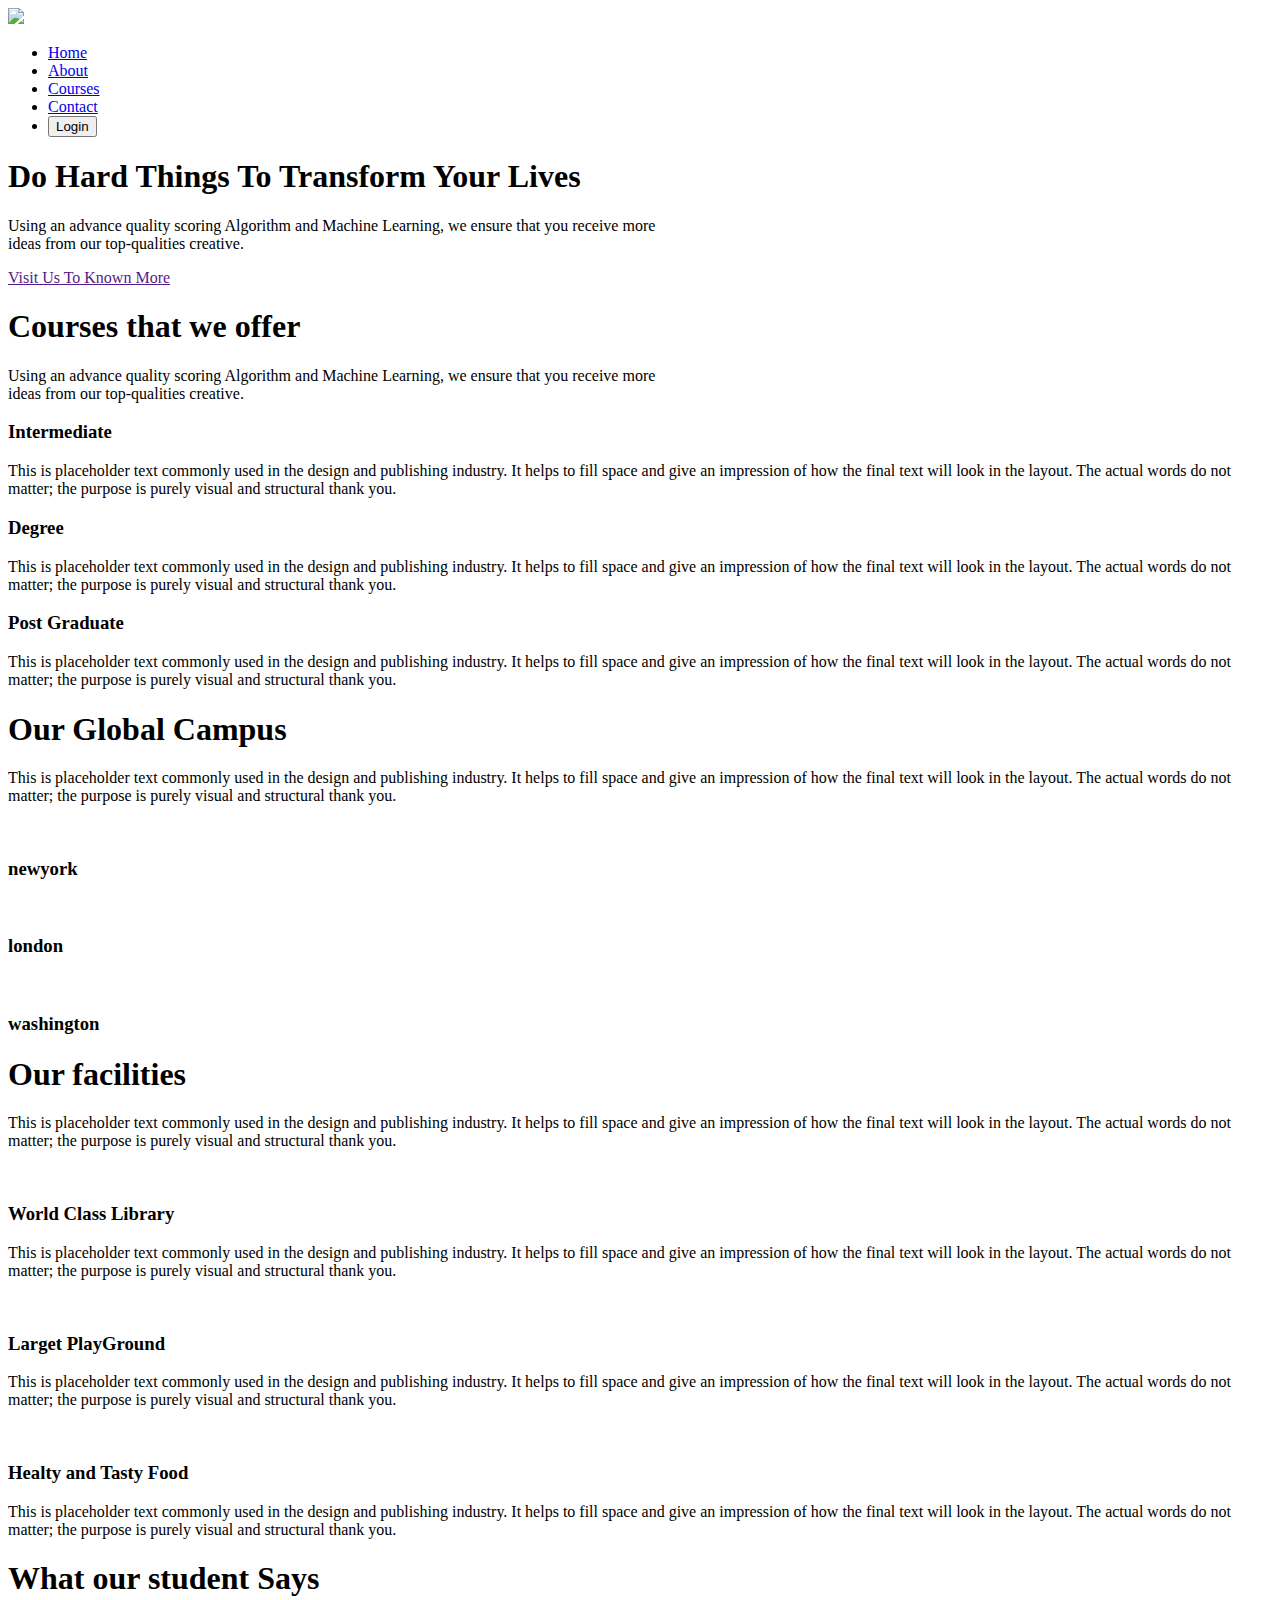
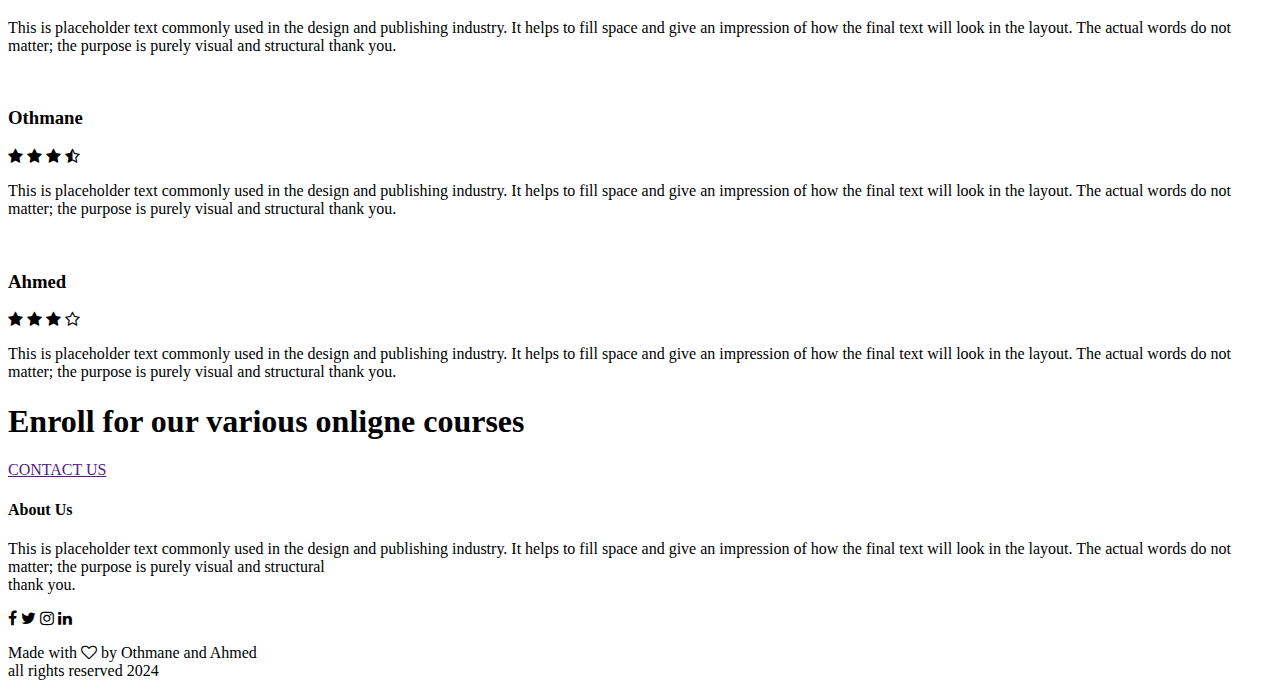
==== web_static/index.html @ 4035863d "the web_static folder" ====
<!DOCTYPE html>
<html lang="en">
<head>
    <meta charset="UTF-8">
    <meta name="viewport" content="width=device-width, initial-scale=1.0">
    <title>EduManage</title>
    <link rel="stylesheet" href="style.css">
    <link rel="stylesheet" href="https://stackpath.bootstrapcdn.com/font-awesome/4.7.0/css/font-awesome.min.css">
</head>
<body>
    <section class="header">
        <nav>
            <a href="index.html"> <img src="imagess/logo.png"></a>
            <!-- <a id="linkedu" href="index.html"> <img src="imagess/Edu__1_copy.png"> <h3>EduManage</h3></a> -->
            <div class="nav-links">
                <ul>
                    <li><a href="index.html" target="_blank">Home</a></li>
                    <li><a href="about.html" target="_blank">About</a></li>
                    <li><a href="courses.html" target="_blank">Courses</a></li>
                    <li><a href="contact.html" target="_blank">Contact</a></li>
                    <li><a href="login.html" target="_blank"><button class="btn">Login</button></a></li>

                </ul>
            </div>
        </nav>

        <div class="text-box">
            <h1>Do Hard Things To Transform Your Lives</h1>
            <p> Using an advance quality scoring Algorithm and
                Machine Learning, we ensure that you receive more <br> ideas
                from our top-qualities creative.
            </p>
            <a href="" class="hero-btn">Visit Us To Known More</a>
        </div>
    </section>

    <!-- courses -->
    <section class="course">
        <h1>Courses that we offer</h1>
        <p>Using an advance quality scoring Algorithm and
            Machine Learning, we ensure that you receive more <br> ideas
            from our top-qualities creative.</p>

            <div class="row">
                <div class="course-col">
                    <h3>Intermediate</h3>
                    <p>
                        This is placeholder text commonly used in the design and publishing industry.
                        It helps to fill space and give an impression of how the final text will look in the layout.
                        The actual words do not matter;
                        the purpose is purely visual and structural thank you.
                    </p>
                </div>
                <div class="course-col">
                    <h3>Degree</h3>
                    <p>
                        This is placeholder text commonly used in the design and publishing industry.
                        It helps to fill space and give an impression of how the final text will look in the layout.
                        The actual words do not matter;
                        the purpose is purely visual and structural thank you.
                    </p>
                </div>
                <div class="course-col">
                    <h3>Post Graduate</h3>
                    <p>
                        This is placeholder text commonly used in the design and publishing industry.
                        It helps to fill space and give an impression of how the final text will look in the layout.
                        The actual words do not matter;
                        the purpose is purely visual and structural thank you.
                    </p>
                </div>
            </div>

    </section>

    <!-- campus -->
    <section class="campus">
        <h1> Our Global Campus </h1>
        <p>
            This is placeholder text commonly used in the design and publishing industry.
            It helps to fill space and give an impression of how the final text will look in the layout.
            The actual words do not matter;
            the purpose is purely visual and structural thank you.
        </p>
        <div class="row">

            <div class="campus-col">
                <img src="imagess/newyork.png" alt="">
                <div class="layer">
                    <h3>newyork</h3>
                </div>
            </div>
            <div class="campus-col">
                <img src="imagess/london.png" alt="">
                <div class="layer">
                    <h3>london</h3>
                </div>
            </div>
            <div class="campus-col">
                <img src="imagess/washington.png" alt="">
                <div class="layer">
                    <h3>washington</h3>
                </div>
            </div>

        </div>
    </section>

    <!-- our facilities -->
    <section class="facilities">
        <h1> Our facilities </h1>
        <p>
            This is placeholder text commonly used in the design and publishing industry.
            It helps to fill space and give an impression of how the final text will look in the layout.
            The actual words do not matter;
            the purpose is purely visual and structural thank you.
        </p>

        <div class="row">
            <div class="facilities-col">
                <img src="imagess/libr.jpg" alt="">
                <h3>World Class Library</h3>
                <p>
                    This is placeholder text commonly used in the design and publishing industry.
                    It helps to fill space and give an impression of how the final text will look in the layout.
                    The actual words do not matter;
                    the purpose is purely visual and structural thank you.
                </p>
            </div>
            <div class="facilities-col">
                <img src="imagess/basketball.jpeg" alt="">
                <h3>Larget PlayGround</h3>
                <p>
                    This is placeholder text commonly used in the design and publishing industry.
                    It helps to fill space and give an impression of how the final text will look in the layout.
                    The actual words do not matter;
                    the purpose is purely visual and structural thank you.
                </p>
            </div>
            <div class="facilities-col">
                <img src="imagess/ACL_Cafeterias-ROW-1.jpg" alt="">
                <h3>Healty and Tasty Food</h3>
                <p>
                    This is placeholder text commonly used in the design and publishing industry.
                    It helps to fill space and give an impression of how the final text will look in the layout.
                    The actual words do not matter;
                    the purpose is purely visual and structural thank you.
                </p>
            </div>
        </div>

    </section>
    <!-- testimonials section -->
    <section class="testimonials">
        <h1> What our student Says</h1>
        <p>
            This is placeholder text commonly used in the design and publishing industry.
            It helps to fill space and give an impression of how the final text will look in the layout.
            The actual words do not matter;
            the purpose is purely visual and structural thank you.
        </p>
        <div class="row">
            <div class="testimonials-col">
                <img src="imagess/userimg.jpg" alt="">
                <div>
                    <div class="name-stars">
                        <h3>Othmane</h3>
                        <div style="margin-right: 14px;">
                            <i class="fa fa-star"></i>
                            <i class="fa fa-star"></i>
                            <i class="fa fa-star"></i>
                            <i class="fa fa-star-half-o"></i>
                        </div>
                    </div>
                    <p>
                        This is placeholder text commonly used in the design and publishing industry.
                        It helps to fill space and give an impression of how the final text will look in the layout.
                        The actual words do not matter;
                        the purpose is purely visual and structural thank you.
                    </p>
                </div>
            </div>
            <div class="testimonials-col">
                <img src="imagess/userimg.jpg" alt="">
                <div>
                    <div class="name-stars">
                        <h3>Ahmed</h3>
                        <div style="margin-right: 14px;">
                            <i class="fa fa-star"></i>
                            <i class="fa fa-star"></i>
                            <i class="fa fa-star"></i>
                            <i class="fa fa-star-o"></i>
                        </div>

                    </div>
                    <p>
                        This is placeholder text commonly used in the design and publishing industry.
                        It helps to fill space and give an impression of how the final text will look in the layout.
                        The actual words do not matter;
                        the purpose is purely visual and structural thank you.
                    </p>

                </div>
            </div>
        </div>
    </section>
    <!-- call -->

    <section class="cta">
        <h1>Enroll for our various onligne courses</h1>
        <a href="" class="hero-btn">CONTACT US</a>
    </section>

    <!-- footer -->
    <section class="footer">
        <h4>About Us</h4>
        <p>
            This is placeholder text commonly used in the design and publishing industry.
            It helps to fill space and give an impression of how the final text will look in the layout.
            The actual words do not matter;
            the purpose is purely visual and structural <br> thank you.
        </p>
        <div class="icons">
            <i class="fa fa-facebook"></i>
            <i class="fa fa-twitter"></i>
            <i class="fa fa-instagram"></i>
            <i class="fa fa-linkedin"></i>
        </div>

        <P> Made with <i class="fa fa-heart-o"></i> by Othmane and Ahmed
            <br> all rights reserved 2024</P>

    </section>

</body>
</html>
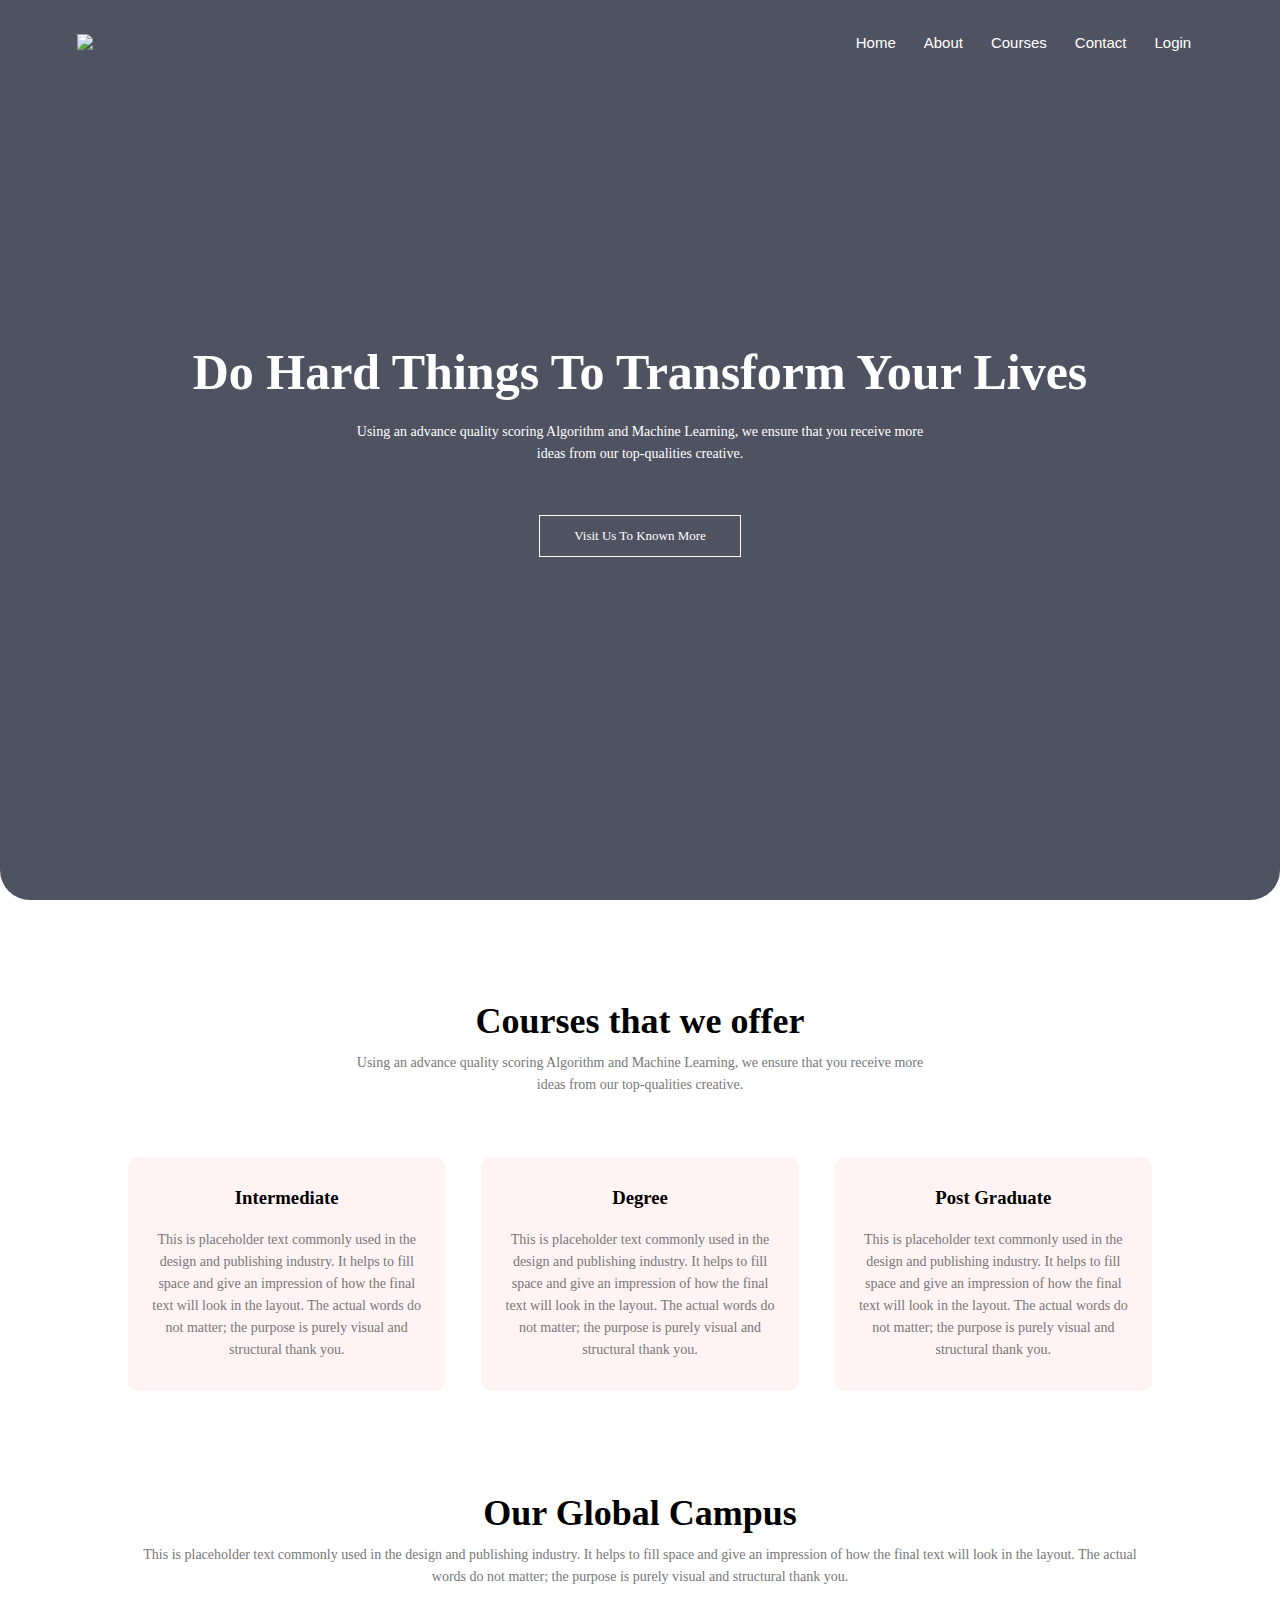
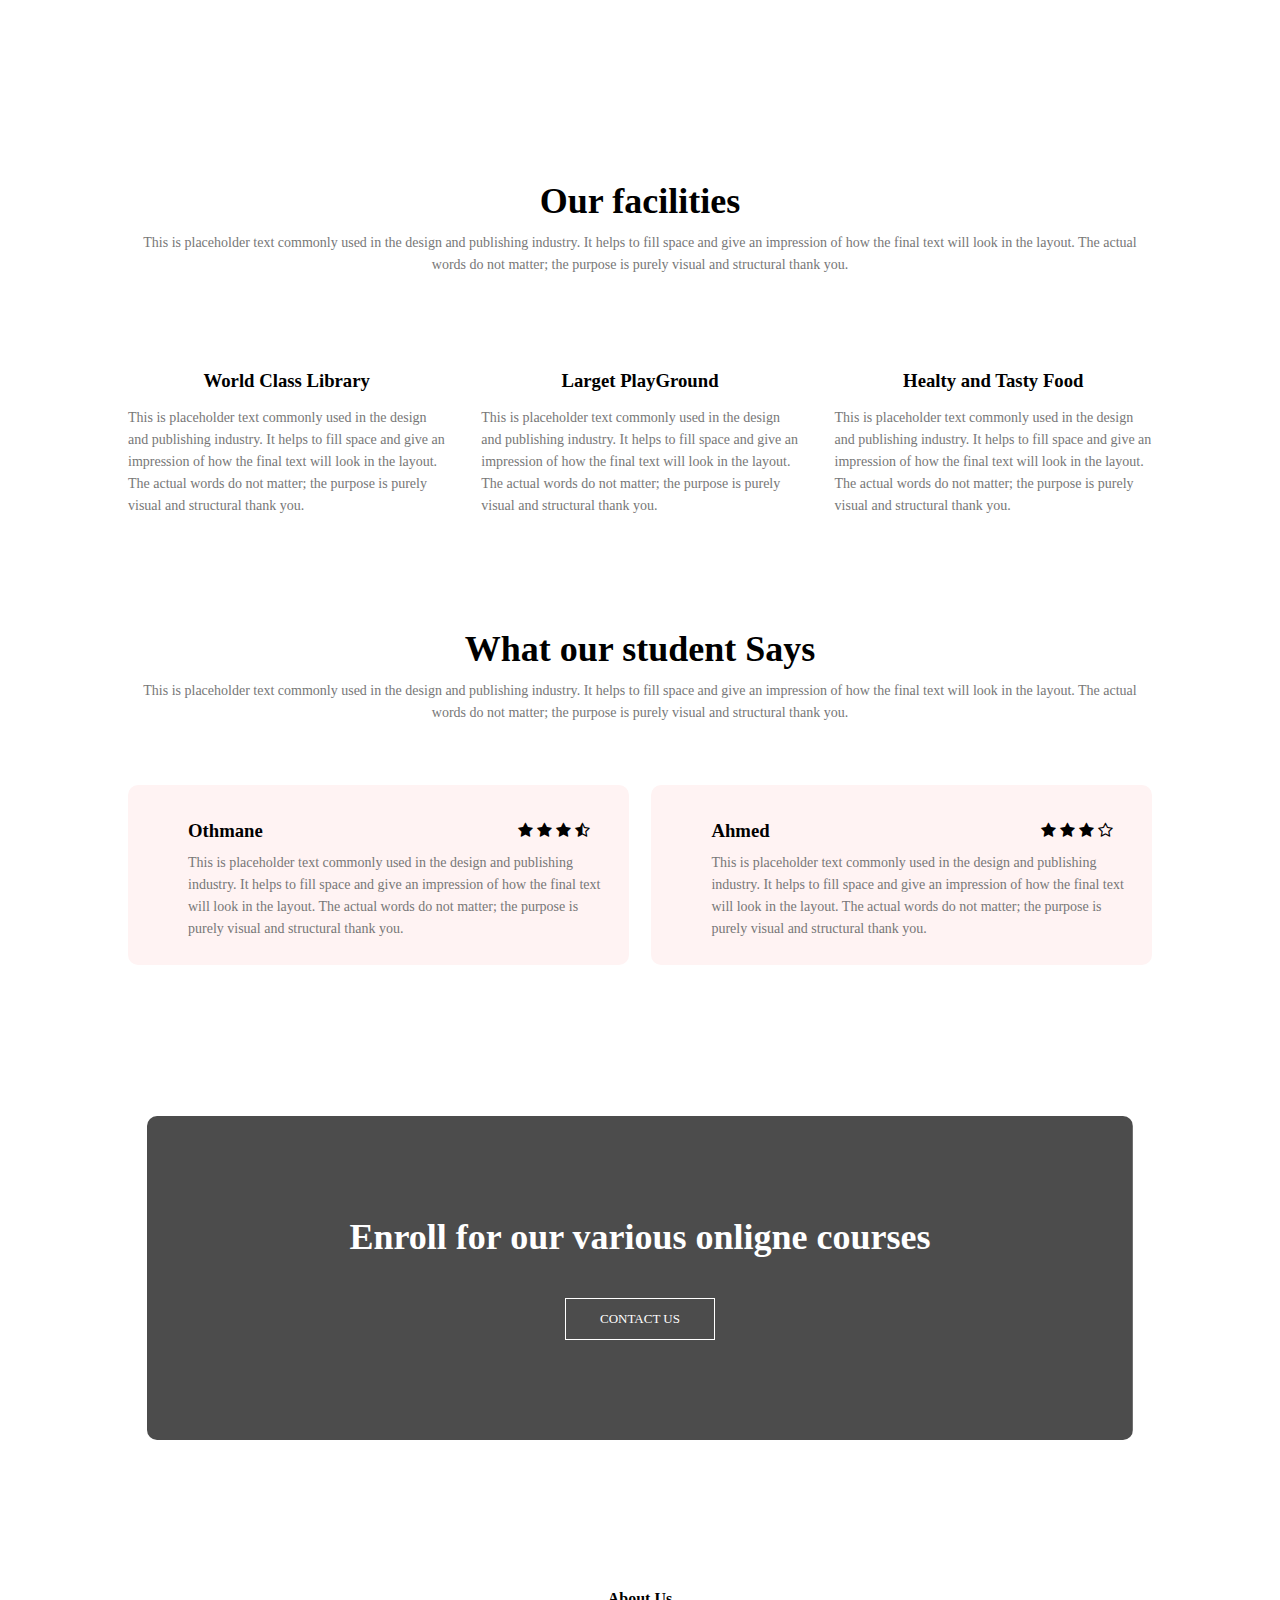
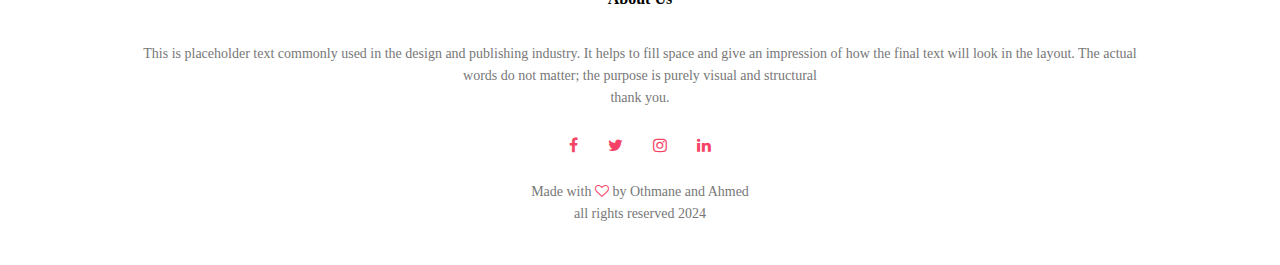
==== commit e5f62a14: "the web_static folder" ====
--- a/web_static/index.html
+++ b/web_static/index.html
@@ -4,7 +4,7 @@
     <meta charset="UTF-8">
     <meta name="viewport" content="width=device-width, initial-scale=1.0">
     <title>EduManage</title>
-    <link rel="stylesheet" href="style.css">
+    <link rel="stylesheet" href="styles/style.css">
     <link rel="stylesheet" href="https://stackpath.bootstrapcdn.com/font-awesome/4.7.0/css/font-awesome.min.css">
 </head>
 <body>
--- a/web_static/styles/style.css
+++ b/web_static/styles/style.css
@@ -0,0 +1,519 @@
+*{
+    margin: 0;
+    padding: 0;
+}
+.header {
+    min-height: 100vh;
+    width: 100%;
+    background-image: linear-gradient(rgba(4,9,30,0.7), rgba(4,9,30,0.7))
+    ,url(imagess/background.jpg);
+    border-radius: 0 0 30px 30px;
+    background-position: center;
+    background-size: cover;
+    position: relative;
+}
+
+/* #linkedu {
+    display: flex;
+    justify-content: space-between;
+    align-items: center;
+    text-decoration: none;
+    color: antiquewhite;
+} */
+/* #linkedu h3{
+    font-size: 30px;
+    font-family: Arial, Helvetica, sans-serif;
+    margin-top: 25px;
+    text-decoration:antiquewhite underline;
+} */
+nav {
+    display: flex;
+    padding: 2% 6%;
+    justify-content: space-between;
+    align-items: center;
+}
+nav img {
+    width: 250px;
+    /* margin-right: 10px; */
+}
+.nav-links {
+    flex: 1;
+    text-align: right;
+}
+.nav-links ul li{
+    list-style: none;
+    display: inline-block;
+    padding: 8px 12px;
+    position: relative;
+    cursor: pointer;
+}
+.nav-links ul li::after{
+    content: '';
+    width: 0%;
+    height: 2px;
+    background-color: #f44366;
+    display:block;
+    margin: auto;
+    transition: 0.5s;
+}
+.nav-links ul li:hover::after{
+    width: 100%;
+}
+
+.nav-links ul li a{
+    text-decoration: none;
+    color: white;
+    font-size: 15px;
+
+    font-family: sans-serif;
+}
+
+.btn {
+    border-radius: 15px;
+    border: none;
+    background: transparent;
+    color: white;
+    font-size: 15px;
+}
+.text-box {
+    width: 90%;
+    color: white;
+    position: absolute;
+    top: 50%;
+    left: 50%;
+    transform: translate(-50%, -50%);
+    text-align: center;
+}
+.text-box h1{
+    font-size: 50px;
+}
+.text-box p{
+    margin: 10px 0 40px;
+    font-size: 14px;
+    color: white;
+}
+.hero-btn {
+    display: inline-block;
+    text-decoration: none;
+    color: white;
+    border: 1px solid white;
+    padding: 12px 34px;
+    font-size: 13px;
+    background: transparent;
+    position: relative;
+    cursor: pointer;
+}
+.hero-btn:hover{
+    border: 1px solid #f44366;
+    background-color: #f44366;
+    transition: 1s;
+}
+
+.course {
+    width: 80%;
+    margin: auto;
+    text-align: center;
+    padding-top: 100px;
+}
+
+h1{
+    font-size: 36px;
+    font-weight: 600;
+}
+p{
+    color: #777;
+    font-size: 14px;
+    font-weight: 300;
+    line-height: 22px;
+    padding: 10px;
+}
+
+.row{
+    margin-top: 5%;
+    display: flex;
+    justify-content: space-between;
+}
+.course-col{
+    flex-basis: 31%;
+    background: #fff3f3;
+    border-radius: 10px;
+    margin-bottom: 5%;
+    padding: 20px 12px;
+    box-sizing: border-box;
+    transition: 0.5s;
+    cursor: pointer;
+}
+h3{
+    text-align: center;
+    font-weight: 600;
+    margin: 10px 0;
+}
+.course-col:hover{
+    box-shadow: 0 0 20px 0px rgba(221,4, 4, 0.2);
+}
+/* campus */
+.campus {
+    width: 80%;
+    margin: auto;
+    text-align: center;
+    padding-top: 50px;
+}
+.campus-col {
+    flex-basis: 32%;
+    border-radius: 10px;
+    margin-bottom: 30px;
+    position: relative;
+    overflow: hidden;
+}
+
+.campus-col img{
+    width: 100%;
+    display: block;
+}
+.layer {
+    background: transparent;
+    height: 100%;
+    width: 100%;
+    position: absolute;
+    top:0;
+    left: 0;
+    transition: 0.5s;
+}
+
+.layer:hover{
+    background: rgba(226, 0, 0, 0.7);
+}
+
+.layer h3{
+    width: 100%;
+    font-weight: 600;
+    color: rgba(40, 33, 33, 0.7);
+    font-size: 26px;
+    position: absolute;
+    font-family: Arial, Helvetica, sans-serif;
+}
+
+
+/* facilities */
+.facilities {
+    width: 80%;
+    margin: auto;
+    text-align: center;
+    padding:  100px 0 50px 0;
+}
+
+.facilities-col{
+    flex-basis: 31%;
+    margin-bottom: 5%;
+    border-radius: 10px;
+    text-align: left;
+}
+.facilities-col img{
+    width: 100%;
+    border-radius: 10px;
+}
+
+.facilities-col p{
+    padding: 0;
+}
+
+.facilities-col h3{
+    margin-top: 15px;
+    margin-bottom: 15px;
+    text-align: center;
+}
+
+.facilities-col img:hover{
+    box-shadow: 0  0 30px 0px rgba(56, 2, 2, 0.2);
+}
+/* testimonials */
+.testimonials {
+    width: 80%;
+    margin: auto;
+    padding-top: 10px;
+    text-align: center;
+}
+
+.testimonials-col {
+    flex-basis: 44%;
+    border-radius: 10px;
+    margin-bottom: 5%;
+    text-align: left;
+    background: #fff3f3;
+    padding: 25px;
+    cursor: pointer;
+    display: flex;
+}
+.testimonials-col img {
+    height: 40px;
+    margin-left: 5px;
+    margin-right: 30px;
+    border-radius: 50%;
+}
+.testimonials-col p {
+    padding: 0;
+}
+.testimonials-col h3 {
+    margin-top: 10px;
+    text-align: left;
+}
+.name-stars {
+    display: flex;
+    justify-content: space-between;
+    align-items: center;
+}
+.testimonials-col:hover {
+    box-shadow: 0 0 20px 0px rgba(124, 1, 1, 0.2);
+}
+
+/* call */
+.cta{
+    margin: 100px auto;
+    width: 77%;
+    background-image: linear-gradient(rgba(0,0,0,0.7), rgba(0,0,0,0.7)),
+        url(imagess/decoration.jpg);
+    background-position: center;
+    background-color: cover;
+    border-radius: 10px;
+    text-align: center;
+    padding: 100px 0;
+}
+
+.cta h1{
+    color: white;
+    margin-bottom: 40px;
+    padding: 0;
+}
+
+/* footer */
+.footer {
+    width: 80%;
+    margin: auto;
+    text-align: center;
+    padding: 30px 0;
+}
+
+.footer h4{
+    margin-bottom: 25px;
+    margin-top: 20px;
+    font-weight: 600;
+}
+
+.icons .fa{
+    color: #f44366;
+    margin: 0 13px;
+    cursor: pointer;
+    padding: 18px 0;
+}
+
+.icons .fa:hover{
+    font-weight: 700;
+}
+
+.fa-heart-o {
+    color: #f44366;
+}
+
+/* about us */
+.sub-header {
+    height: 50vh;
+    width: 100%;
+    border-radius: 0 0 20px 20px;
+    background-image: linear-gradient(rgba(4,9,30,0.7), rgba(4,9,30,0.7)),
+    url(imagess/graduation-2022-billboard-1548.webp);
+    background-position: center;
+    background-size: cover;
+    text-align: center;
+    color: white;
+}
+
+.sub-header h1{
+    margin-top: 100px;
+}
+
+.about-us {
+    width: 80%;
+    margin:auto;
+    padding-top: 80px;
+    padding-bottom: 50px;
+}
+
+.about-col {
+    flex-basis: 48%;
+    padding: 30px 2px;
+}
+
+.about-col img{
+    width: 90%;
+    border-radius: 10px;
+}
+
+.about-col img:hover{
+    box-shadow: 0 0 20px 0 rgba(124, 1, 1, 0.2);
+}
+.about-col h1{
+    padding: 0;
+}
+
+.about-col p{
+    padding: 15px 0 20px 0;
+}
+
+.red-btn{
+    border: 1px solid #f44366;
+    background: transparent;
+    color: #f44366;
+}
+
+.red-btn:hover {
+    color: white;
+    transition: 0.5s;
+}
+
+.about-us .row {
+    align-items: center;
+}
+
+/* blog */
+
+.blog-content {
+    width: 80%;
+    margin: auto;
+    padding: 60px 0;
+}
+
+.blog-content h1 {
+    text-align: center;
+}
+.blog-left {
+    flex-basis: 60%;
+}
+.blog-left img {
+    width: 90%;
+    border-radius: 20px;
+}
+
+.blog-left img:hover {
+    box-shadow: 0 0 20px 0 rgba(124, 1, 1, 0.2);
+}
+
+.blog-left h2{
+    color: #222;
+    font-weight: 600;
+    margin: 30px 0 10px 0;
+}
+.blog-left p {
+    color: #999;
+    padding: 0;
+}
+
+.blog-right{
+    flex-basis: 32%;
+    margin-top: 60px;
+}
+
+.blog-right h3 {
+    background-color: #f44366;
+    color: white;
+    padding: 7px 0;
+    font-size: 16px;
+    margin-bottom: 20px;
+}
+
+.blog-right div {
+    display: flex;
+    justify-content: space-between;
+    align-items: center;
+    color: #555;
+    padding: 8px;
+    box-sizing: border-box;
+}
+
+.comment-box {
+    border: 1px solid #ccc;
+    margin: 50px 0;
+    padding: 10px 20px;
+}
+
+.comment-box h3 {
+    text-align: left;
+}
+
+.comment-form input,
+.comment-form textarea {
+    width: 100%;
+    padding: 10px;
+    margin: 15px 0;
+    box-sizing: border-box;
+    border: none;
+    outline: none;
+    background: #f0f0f0;
+}
+
+.comment-form button {
+    margin: 10px 0;
+    font-weight: 600;
+    font-family:Arial, Helvetica, sans-serif;
+}
+
+/* contact */
+
+.location {
+    width: 80%;
+    margin: auto;
+    padding: 60px 0;
+}
+
+.location iframe {
+    width: 100%;
+}
+
+.contact-us {
+    width: 80%;
+    margin: auto;
+}
+
+.contact-col {
+    flex-basis: 48%;
+    margin-bottom: 30px;
+}
+
+.contact-col div {
+    display: flex;
+    align-items: center;
+    margin-bottom: 10px;
+}
+
+.contact-col div .fa {
+    font-size: 28px;
+    color: #f44366;
+    margin: 10px;
+    margin-right: 40px;
+}
+.contact-col div p{
+    padding: 0;
+}
+
+.contact-col div h5 {
+    font-size: 20px;
+    margin-bottom: 5px;
+    color: #555;
+    font-weight: 400;
+}
+
+.contact-col div span {
+    margin-top: 25px;
+}
+
+.contact-col input,
+.contact-col textarea {
+    width: 100%;
+    padding: 10px 20px;
+    margin: 5px 0;
+    box-sizing: border-box;
+    border: none;
+    outline: none;
+    background: #f0f0f0;
+}
+
+
